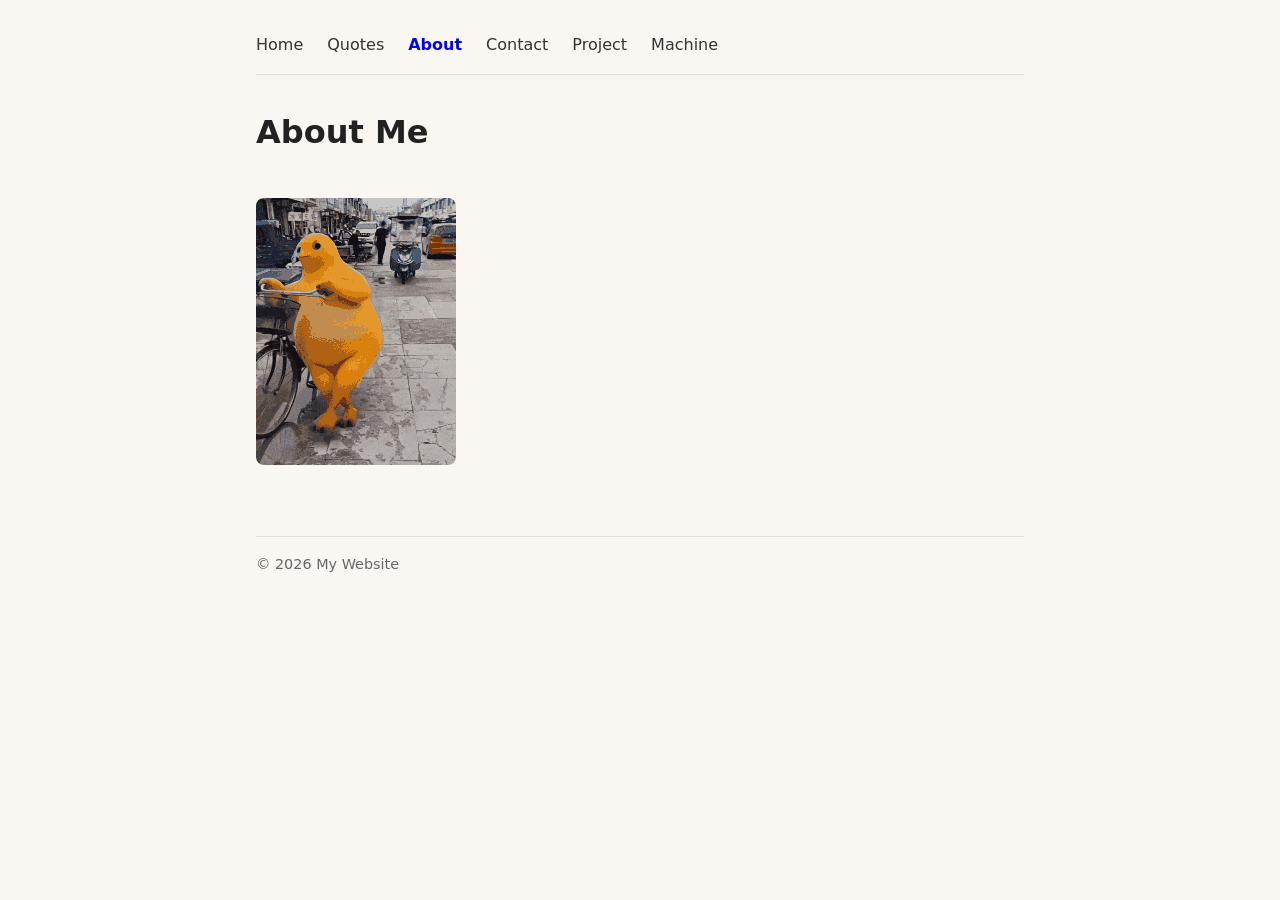
==== about.html @ 29606f1d "My website final project" ====
<!DOCTYPE html>
<html lang="en">
<head>
<link rel="icon" href="images/favicon-32.png" sizes="32x32">
    <meta charset="UTF-8">
    <meta name="viewport" content="width=device-width, initial-scale=1.0">
    <title>About | My Website</title>
    <link rel="stylesheet" href="css/style.css">
</head>
<body>
    <!-- JS自动加载导航的位置 -->
    <header id="site-header"></header>

    <header>
        <h1>About Me</h1>
    </header>
    <main>
        <img src="images/nailong.gif" alt="Nai Long">
    </main>
    <footer>
        <p>&copy; 2026 My Website</p>
    </footer>

    <!-- 引入导航JS -->
    <script src="nav.js"></script>
</body>
</html>
---- css/style.css ----
/* 全局基础样式 */
* {
    box-sizing: border-box;
    margin: 0;
    padding: 0;
}

body {
    font-family: system-ui, -apple-system, sans-serif;
    max-width: 50rem;
    margin: 0 auto;
    padding: 1rem;
    line-height: 1.6;
    color: #222;
    background: #faf7f2;
}

/* 导航样式 - 横向排列 */
nav ul {
    display: flex;
    gap: 1.5rem;
    list-style: none;
    padding: 1rem 0;
    border-bottom: 1px solid #ddd;
    margin-bottom: 2rem;
}

nav a {
    text-decoration: none;
    color: #333;
    font-weight: 500;
}

nav a:hover {
    color: #c2410c;
}

/* active导航蓝色高亮 */
nav a.active {
    color: blue;
    font-weight: bold;
}

/* 标题间距 */
h1 {
    margin: 1.5rem 0;
}

h2 {
    margin: 1.5rem 0 1rem;
}

/* 图片样式 */
img {
    max-width: 100%;
    height: auto;
    border-radius: 8px;
    margin: 1rem 0;
}

/* quotes hero 随机名言横幅 */
.hero {
    padding: 3rem 1rem;
    text-align: center;
    border-left: 3px solid #c2410c;
    background: #fff;
    margin-bottom: 2rem;
    border-radius: 0 8px 8px 0;
}
.hero q {
    font-size: 1.4rem;
    font-style: italic;
}
.hero cite {
    display: block;
    margin-top: 1rem;
    color: #555;
}

/* quote卡片样式 */
.quote {
    max-width: 34rem;
    padding: 1.5rem;
    border-left: 3px solid #c2410c;
    background: #fff;
    border-radius: 0 8px 8px 0;
    margin-bottom: 1.5rem;
}
.quote footer {
    margin-top: 1rem;
    color: #666;
    font-size: 0.9rem;
}

/* machine游戏盒子 */
.game-box {
    margin: 2rem 0;
    padding: 1.5rem;
    border:1px solid #ddd;
    border-radius: 8px;
    background: #fff;
}
.game-box input {
    padding:0.4rem;
    width:150px;
    margin-right:0.5rem;
}
.game-box button {
    padding:0.4rem 0.8rem;
    cursor:pointer;
    background: #c2410c;
    color: white;
    border: none;
    border-radius: 4px;
}
.game-box button:hover {
    background: #9a3412;
}

/* 页脚 */
footer {
    margin-top: 3rem;
    padding-top: 1rem;
    border-top: 1px solid #ddd;
    color: #666;
    font-size: 0.9rem;
}
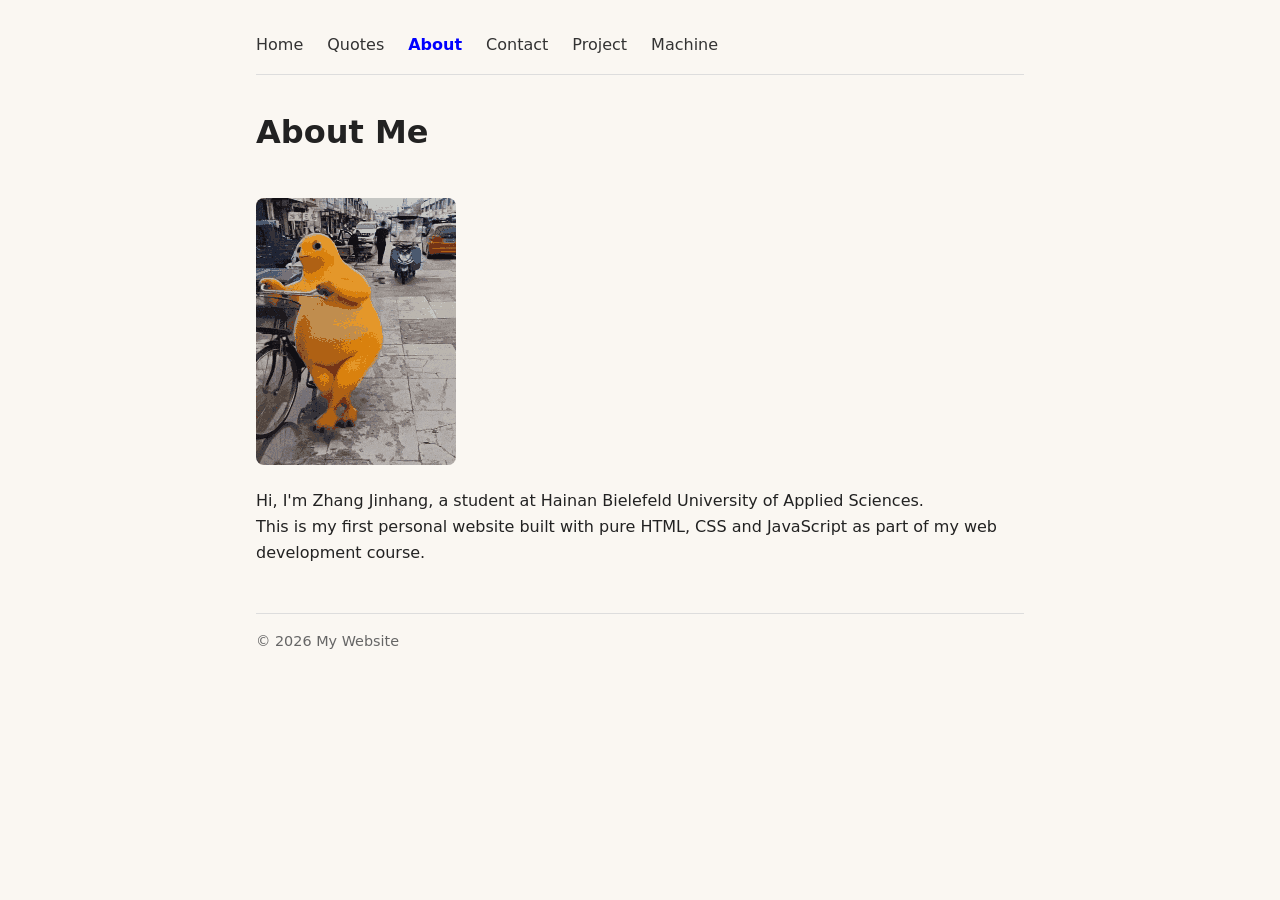
==== commit 65222b93: "Add personal info and update project ideas" ====
--- a/about.html
+++ b/about.html
@@ -8,7 +8,6 @@
     <link rel="stylesheet" href="css/style.css">
 </head>
 <body>
-    <!-- JS自动加载导航的位置 -->
     <header id="site-header"></header>
 
     <header>
@@ -16,12 +15,13 @@
     </header>
     <main>
         <img src="images/nailong.gif" alt="Nai Long">
+        <p>Hi, I'm Zhang Jinhang, a student at Hainan Bielefeld University of Applied Sciences.</p>
+        <p>This is my first personal website built with pure HTML, CSS and JavaScript as part of my web development course.</p>
     </main>
     <footer>
         <p>&copy; 2026 My Website</p>
     </footer>
 
-    <!-- 引入导航JS -->
     <script src="nav.js"></script>
 </body>
 </html>
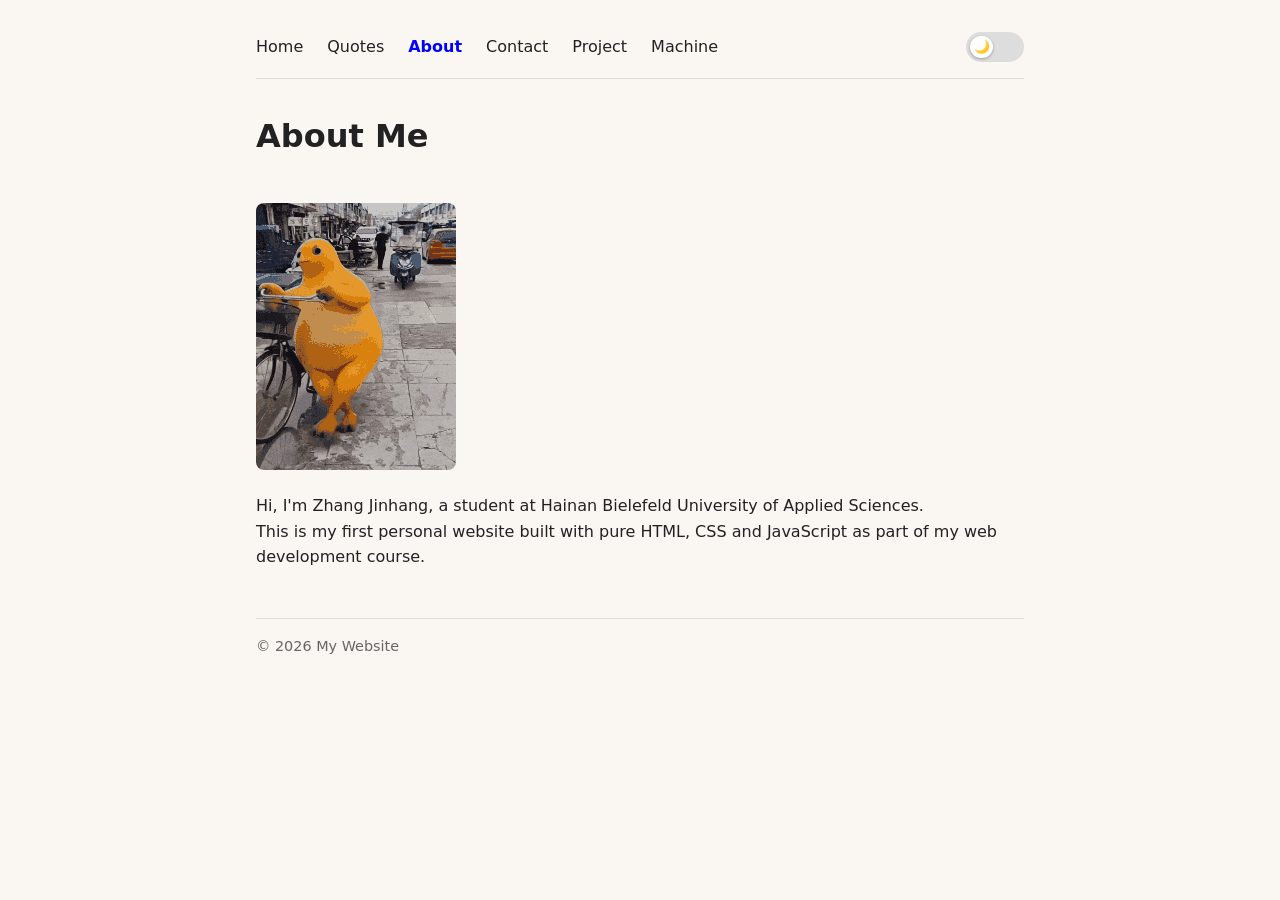
==== commit 80980e3a: "Add night mode with sliding switch and keep theme across pages - Extract colors into CSS variables w" ====
--- a/about.html
+++ b/about.html
@@ -6,7 +6,32 @@
     <meta name="viewport" content="width=device-width, initial-scale=1.0">
     <title>About | My Website</title>
     <link rel="stylesheet" href="css/style.css">
-</head>
+    <meta name="theme-color" content="#faf7f2">
+    <script>
+      // 必须内联在 head 末尾、且不加 defer：
+      // 在任何像素绘制前就决定主题，才能彻底避免暗色用户看到白屏闪烁
+            (function () {
+        // 读取失败（Safari 无痕模式会抛异常）时按「没有存储」处理，
+        // 而不是直接落到日间，这样仍能跟随系统主题，也不会漏设 theme-color
+        var saved = null;
+        try {
+          saved = localStorage.getItem('theme');
+        } catch (e) { /* 忽略：当作没有存储 */ }
+
+        var prefersDark = false;
+        try {
+          prefersDark = window.matchMedia('(prefers-color-scheme: dark)').matches;
+        } catch (e) { /* 老浏览器不支持 matchMedia */ }
+
+        var theme = saved ? saved : (prefersDark ? 'dark' : 'light');
+        if (theme !== 'dark' && theme !== 'light') theme = 'light';
+
+        document.documentElement.dataset.theme = theme;
+
+        var meta = document.querySelector('meta[name="theme-color"]');
+        if (meta) meta.setAttribute('content', theme === 'dark' ? '#14161a' : '#faf7f2');
+      })();
+    </script></head>
 <body>
     <header id="site-header"></header>
 
--- a/css/style.css
+++ b/css/style.css
@@ -1,3 +1,43 @@
+/* =========================================================
+   主题变量
+   ---------------------------------------------------------
+   :root                    -> 日间（默认）配色
+   html[data-theme="dark"]  -> 夜间配色
+   切换主题时只改 <html data-theme="..."> 这一个属性，
+   下面的变量会整体换一套值，全站颜色随之改变。
+   ========================================================= */
+:root {
+    --bg:            #faf7f2;   /* 页面底色 */
+    --surface:       #ffffff;   /* 卡片 / 导航 / 输入框底色 */
+    --text:          #222222;   /* 正文文字 */
+    --text-soft:     #555555;   /* 次要文字（引用出处） */
+    --text-muted:    #666666;   /* 更弱的文字（页脚） */
+    --border:        #dddddd;   /* 分隔线与边框 */
+    --accent:        #c2410c;   /* 主题橙色 */
+    --accent-strong: #9a3412;   /* 橙色悬停态 */
+    --active:        blue;      /* 当前页导航高亮 */
+    --danger:        #b91c1c;   /* 错误提示 */
+    --success:       #15803d;   /* 成功提示 */
+
+    color-scheme: light;        /* 让原生滚动条 / 表单控件跟着变亮 */
+}
+
+html[data-theme="dark"] {
+    --bg:            #14161a;   /* 不用纯黑，深灰更耐看、不易眼疲劳 */
+    --surface:       #1e2126;
+    --text:          #e6e6e6;   /* 不用纯白，降低对比刺激 */
+    --text-soft:     #b8bec6;
+    --text-muted:    #a0a6ad;
+    --border:        #33383f;
+    --accent:        #fb923c;   /* 橙色在深底上必须提亮，否则糊成一团 */
+    --accent-strong: #fdba74;
+    --active:        #60a5fa;
+    --danger:        #f87171;
+    --success:       #4ade80;
+
+    color-scheme: dark;         /* 暗色下原生滚动条自动变深 */
+}
+
 /* 全局基础样式 */
 * {
     box-sizing: border-box;
@@ -11,33 +51,61 @@
     margin: 0 auto;
     padding: 1rem;
     line-height: 1.6;
-    color: #222;
-    background: #faf7f2;
+    color: var(--text);
+    background: var(--bg);
+    transition: background-color .3s ease, color .3s ease;
+}
+
+/* 切换主题时不出现生硬跳变的元素
+   （过渡只加在这些元素上，不用 * 通配，否则页面加载时会整体淡入）
+   前面都带 html[data-ready]：页面刚加载时先不启用过渡，
+   等 nav.js 把圆钮摆到正确位置后才启用，
+   否则夜间用户会看到圆钮从左侧「飞」到右侧 */
+html[data-ready] body,
+html[data-ready] nav ul,
+html[data-ready] nav a,
+html[data-ready] .hero,
+html[data-ready] .quote,
+html[data-ready] .quote footer,
+html[data-ready] .game-box,
+html[data-ready] .game-box button,
+html[data-ready] .game-box input,
+html[data-ready] footer {
+    transition: background-color .3s ease,
+                border-color .3s ease,
+                color .3s ease;
+}
+
+/* 圆钮的滑动动画同样在加载完成前关闭 */
+html:not([data-ready]) .theme-switch {
+    transition: none;
 }
 
 /* 导航样式 - 横向排列 */
 nav ul {
     display: flex;
+    flex-wrap: wrap;            /* 窄屏幕时换行，避免按钮把导航挤乱 */
+    align-items: center;
     gap: 1.5rem;
     list-style: none;
     padding: 1rem 0;
-    border-bottom: 1px solid #ddd;
+    border-bottom: 1px solid var(--border);
     margin-bottom: 2rem;
 }
 
 nav a {
     text-decoration: none;
-    color: #333;
+    color: var(--text);
     font-weight: 500;
 }
 
 nav a:hover {
-    color: #c2410c;
+    color: var(--accent);
 }
 
 /* active导航蓝色高亮 */
 nav a.active {
-    color: blue;
+    color: var(--active);
     font-weight: bold;
 }
 
@@ -62,8 +130,8 @@
 .hero {
     padding: 3rem 1rem;
     text-align: center;
-    border-left: 3px solid #c2410c;
-    background: #fff;
+    border-left: 3px solid var(--accent);
+    background: var(--surface);
     margin-bottom: 2rem;
     border-radius: 0 8px 8px 0;
 }
@@ -74,21 +142,21 @@
 .hero cite {
     display: block;
     margin-top: 1rem;
-    color: #555;
+    color: var(--text-soft);
 }
 
 /* quote卡片样式 */
 .quote {
     max-width: 34rem;
     padding: 1.5rem;
-    border-left: 3px solid #c2410c;
-    background: #fff;
+    border-left: 3px solid var(--accent);
+    background: var(--surface);
     border-radius: 0 8px 8px 0;
     margin-bottom: 1.5rem;
 }
 .quote footer {
     margin-top: 1rem;
-    color: #666;
+    color: var(--text-muted);
     font-size: 0.9rem;
 }
 
@@ -96,32 +164,114 @@
 .game-box {
     margin: 2rem 0;
     padding: 1.5rem;
-    border:1px solid #ddd;
+    border: 1px solid var(--border);
     border-radius: 8px;
-    background: #fff;
+    background: var(--surface);
 }
 .game-box input {
-    padding:0.4rem;
-    width:150px;
-    margin-right:0.5rem;
+    padding: 0.4rem;
+    width: 150px;
+    margin-right: 0.5rem;
+    border: 1px solid var(--border);
+    border-radius: 4px;
+    background: var(--surface);
+    color: var(--text);
 }
 .game-box button {
-    padding:0.4rem 0.8rem;
-    cursor:pointer;
-    background: #c2410c;
-    color: white;
+    padding: 0.4rem 0.8rem;
+    cursor: pointer;
+    background: var(--accent);
+    color: #ffffff;             /* 按钮文字始终纯白：两种主题下都是橙底 */
     border: none;
     border-radius: 4px;
 }
 .game-box button:hover {
-    background: #9a3412;
+    background: var(--accent-strong);
 }
 
 /* 页脚 */
 footer {
     margin-top: 3rem;
     padding-top: 1rem;
-    border-top: 1px solid #ddd;
-    color: #666;
+    border-top: 1px solid var(--border);
+    color: var(--text-muted);
     font-size: 0.9rem;
 }
+
+/* =========================================================
+   夜间模式开关
+   ========================================================= */
+.theme-toggle-item {
+    margin-left: auto;          /* 推到导航条最右侧 */
+    display: flex;
+    align-items: center;
+}
+
+/* 轨道：固定尺寸，宽度 = 圆钮(1.4rem) + 两侧留白(0.25rem) */
+#theme-toggle {
+    position: relative;
+    width: 3.6rem;
+    height: 1.9rem;
+    padding: 0;
+    border: none;
+    border-radius: 999px;
+    background: var(--border);      /* 日间：灰色轨道 */
+    cursor: pointer;
+    overflow: hidden;
+}
+
+/* 圆钮：靠 translateX 滑动。
+   位移和图标都来自 nav.js 写在按钮上的两个内联变量，
+   这样不必依赖 :has() 选择器，兼容性更好 */
+.theme-switch {
+    position: absolute;
+    top: 0.25rem;
+    left: 0.25rem;
+    width: 1.4rem;
+    height: 1.4rem;
+    border-radius: 50%;
+    background: var(--surface);
+    box-shadow: 0 1px 3px rgba(0, 0, 0, .3);
+    transform: translateX(var(--knob-x, 0));
+    transition: transform .3s cubic-bezier(.4, 0, .2, 1),
+                background-color .3s ease;
+}
+
+/* 圆钮里的图标，同样由变量驱动 */
+.theme-switch::after {
+    content: var(--knob-icon, "🌙");
+    position: absolute;
+    inset: 0;
+    display: grid;
+    place-items: center;
+    font-size: 0.8rem;
+    line-height: 1;
+}
+
+/* 夜间：轨道点亮为主题蓝，圆钮滑到右侧并变成 ☀️ */
+html[data-theme="dark"] #theme-toggle { background: var(--active); }
+html[data-theme="dark"] .theme-switch { background: var(--text); }
+
+/* 悬停与键盘焦点反馈 */
+#theme-toggle:hover        { box-shadow: 0 0 0 2px var(--border); }
+html[data-theme="dark"] #theme-toggle:hover { box-shadow: 0 0 0 2px var(--surface); }
+#theme-toggle:focus-visible { outline: 2px solid var(--accent); outline-offset: 2px; }
+
+/* 键盘用户可见的焦点圈（鼠标点击不显示） */
+:focus-visible {
+    outline: 2px solid var(--accent);
+    outline-offset: 2px;
+}
+
+/* 夜间下压一点图片亮度，避免奶龙表情包的白边过于刺眼 */
+html[data-theme="dark"] img {
+    filter: brightness(.88);
+}
+
+/* 尊重系统「减少动态效果」设置 */
+@media (prefers-reduced-motion: reduce) {
+    * {
+        transition: none !important;
+        animation: none !important;
+    }
+}
